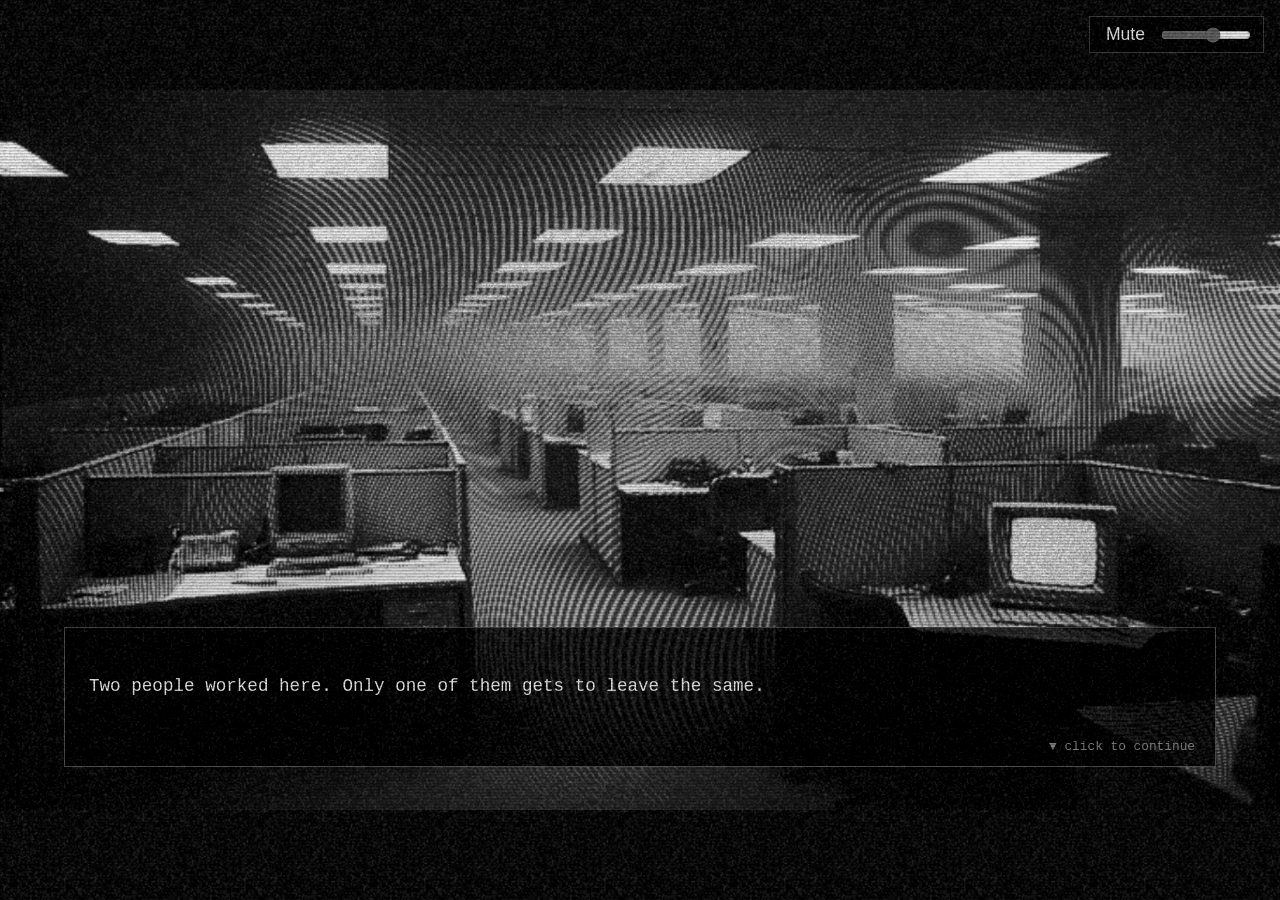
==== play.html @ 59f60d95 "Add the full site: game engine, both story paths, and all pages Static HTML/CSS/JS visual novel with" ====
<!DOCTYPE html>
<html lang="en">
<head>
  <meta charset="UTF-8">
  <meta name="viewport" content="width=device-width, initial-scale=1.0">
  <title>Analog Horror Workplace VN — Play</title>

  <link rel="stylesheet" href="css/style.css">
  <link rel="stylesheet" href="css/effects.css">
</head>
<body>

  <div id="app">

    <div id="grain-overlay"></div>
    <div id="scanline-overlay"></div>

    <audio id="bgm-audio" loop></audio>
    <audio id="sfx-audio"></audio>

    <div id="audio-controls">
      <button id="mute-btn" type="button" aria-label="Mute">Mute</button>
      <input id="volume-slider" type="range" min="0" max="1" step="0.01" value="0.6" aria-label="Volume">
    </div>

    <!-- No site nav here on purpose — keeps the story screens distraction-free.
         Getting here already passed through index.html's content warning. -->

    <!-- The scene engine renders into these elements. -->
    <section id="screen-game" class="screen active">
      <div id="stage">
        <img id="scene-background" src="" alt="">
        <div id="character-layer"></div>
        <div id="dialogue-box">
          <div id="speaker-name"></div>
          <div id="dialogue-text"></div>
          <div id="advance-hint">▼ click to continue</div>
        </div>
        <div id="choice-layer"></div>
      </div>
    </section>

    <!-- Ending screen (death / neutral / survival). -->
    <section id="screen-ending" class="screen">
      <div id="ending-stage">
        <img id="ending-background" src="" alt="">
        <div id="ending-content">
          <h1 id="ending-title"></h1>
          <p id="ending-message"></p>
          <div id="global-stats"></div>
          <div id="credits-viewport" class="hidden">
            <div id="credits-scroll"></div>
          </div>
          <button id="play-again-button" class="btn-primary" type="button">Play Again</button>
        </div>
      </div>
    </section>

  </div>

  <script type="module" src="js/pages/play.js"></script>
</body>
</html>
---- css/style.css ----
/* ============================================================
   style.css — layout, typography, and UI for all screens.
   Visual FX (grain/scanlines/glitch/desaturation) live in effects.css.
   ============================================================ */

* {
  box-sizing: border-box;
}

html, body {
  height: 100%;
  margin: 0;
  background: #000;
  color: #eee;
  font-family: 'Courier New', Courier, monospace;
}

#app {
  position: relative;
  width: 100%;
  height: 100vh;
  overflow: hidden;
}

/* ---------- Screens ---------- */
/* Only one .screen has .active at a time; main.js toggles this class. */
.screen {
  position: absolute;
  inset: 0;
  display: none;
  align-items: center;
  justify-content: center;
}

.screen.active {
  display: flex;
}

.panel {
  max-width: 640px;
  padding: 40px;
  text-align: center;
  background: rgba(0, 0, 0, 0.55);
  border: 1px solid #444;
}

.panel h1 {
  letter-spacing: 0.08em;
  text-transform: uppercase;
  margin-bottom: 20px;
}

.panel p {
  line-height: 1.6;
  color: #ccc;
}

.hint {
  font-size: 0.85em;
  color: #888;
  margin-top: 24px;
  border-top: 1px solid #333;
  padding-top: 16px;
}

/* Keeps text available to screen readers without rendering it visually. */
.visually-hidden {
  position: absolute;
  width: 1px;
  height: 1px;
  margin: -1px;
  padding: 0;
  overflow: hidden;
  clip: rect(0, 0, 0, 0);
  white-space: nowrap;
  border: 0;
}

/* ---------- Main Menu (startup screen) ---------- */
/* Three same-size (1366x768) layers stacked to form the hero image: an
   opaque office background, plus a Carter silhouette and title lockup that
   carry real alpha transparency (converted from flat black-on-white art)
   so they read correctly over both the dark ceiling and the light wall. */
.startup-visual {
  position: absolute;
  inset: 0;
  overflow: hidden;
}

.startup-visual img {
  position: absolute;
  inset: 0;
  width: 100%;
  height: 100%;
  /* contain (not cover): this is a fixed composition — title top-left,
     Carter at the right edge — so nothing is allowed to crop off-screen.
     Letterboxes on viewports that don't match the art's aspect ratio,
     which reads fine since the page background is already black. */
  object-fit: contain;
  object-position: center;
}

.screen-startup .startup-content {
  display: flex;
  align-items: flex-end;
  justify-content: center;
  padding: 0 24px 14vh;
  overflow: visible;
}

.panel-startup {
  max-width: none;
  padding: 0;
  background: transparent;
  border: none;
}

.panel-startup .btn-primary {
  margin-top: 0;
  background: rgba(0, 0, 0, 0.35);
}

.panel-startup .hint {
  max-width: 420px;
  margin: 20px auto 0;
  border-top: none;
  padding: 10px 16px;
  background: rgba(0, 0, 0, 0.45);
}

/* ---------- Buttons ---------- */
.btn-primary {
  display: inline-block;
  margin-top: 24px;
  padding: 12px 28px;
  background: transparent;
  color: #eee;
  border: 1px solid #888;
  font-family: inherit;
  font-size: 1em;
  letter-spacing: 0.05em;
  text-transform: uppercase;
  text-decoration: none;
  cursor: pointer;
}

.btn-primary:hover {
  background: #eee;
  color: #000;
}

/* ---------- Site nav (menu/paths/about/resources pages only, not play.html) ---------- */
#site-nav {
  position: absolute;
  top: 0;
  left: 0;
  right: 0;
  height: 56px;
  z-index: 40;
  display: flex;
  align-items: center;
  gap: 4px;
  padding: 0 20px;
  background: rgba(0, 0, 0, 0.6);
  border-bottom: 1px solid #444;
}

#site-nav a {
  color: #999;
  text-decoration: none;
  text-transform: uppercase;
  letter-spacing: 0.05em;
  font-size: 0.85em;
  padding: 8px 12px;
  border-bottom: 1px solid transparent;
}

#site-nav a:hover {
  color: #eee;
}

#site-nav a[aria-current="page"] {
  color: #eee;
  border-bottom-color: #eee;
}

/* Scrollable content area for non-game pages, sits below #site-nav within
   the still viewport-pinned #app (so grain/scanlines/audio-controls, which
   are positioned relative to #app, stay correctly fixed on every page). */
.page-content {
  position: absolute;
  top: 56px;
  left: 0;
  right: 0;
  bottom: 0;
  overflow-y: auto;
  padding: 40px 24px 80px;
}

.page-content h1 {
  letter-spacing: 0.08em;
  text-transform: uppercase;
  margin-bottom: 8px;
}

.page-content .page-intro {
  color: #999;
  max-width: 640px;
  margin: 0 auto 32px;
  text-align: center;
  line-height: 1.6;
}

/* Center the Main Menu's panel horizontally within the scrollable content
   area (its normal-flow container, unlike the flex-centered .screen panels
   used on the warning/ending screens). */
.page-content .panel {
  margin: 0 auto;
}

/* ---------- Audio controls (persistent, top-right) ---------- */
#audio-controls {
  position: absolute;
  top: 16px;
  right: 16px;
  z-index: 50;
  display: flex;
  align-items: center;
  gap: 8px;
  background: rgba(0, 0, 0, 0.5);
  padding: 6px 10px;
  border: 1px solid #444;
}

#mute-btn {
  background: none;
  border: none;
  color: #eee;
  font-size: 1.1em;
  cursor: pointer;
}

#volume-slider {
  width: 90px;
}

/* ---------- Game stage (scene engine) ---------- */
/* Locked to 16:9 (the native size of every background art asset) and
   centered within the viewport, letterboxing on anything else — so the
   backgrounds never crop differently, and the dialogue/choice layers'
   percentage-based positions land in the same place, on every device.
   The min()/max() pair is the standard CSS-only "object-fit: contain for
   a whole box" trick: it picks whichever of full-width or full-height
   keeps the other axis within the viewport. */
#stage {
  position: relative;
  aspect-ratio: 16 / 9;
  width: min(100vw, calc(100vh * 16 / 9));
  height: min(100vh, calc(100vw * 9 / 16));
}

#scene-background {
  position: absolute;
  inset: 0;
  width: 100%;
  height: 100%;
  object-fit: cover;
}

#character-layer {
  position: absolute;
  inset: 0;
  pointer-events: none;
}

.character-sprite {
  /* Fills the entire stage; object-fit: contain scales the artwork up as
     large as it can go without cropping or distorting it, centered.
     Every character renders centered regardless of a scene's "position"
     field — kept simple on purpose. */
  position: absolute;
  inset: 0;
  width: 100%;
  height: 100%;
  object-fit: contain;
  object-position: center bottom;
}

#dialogue-box {
  position: absolute;
  left: 5%;
  right: 5%;
  bottom: 6%;
  min-height: 140px;
  padding: 20px 24px;
  background: rgba(0, 0, 0, 0.75);
  border: 1px solid #555;
  cursor: pointer;
}

#speaker-name {
  text-transform: uppercase;
  letter-spacing: 0.08em;
  color: #aaa;
  margin-bottom: 8px;
  min-height: 1em;
}

#dialogue-text {
  line-height: 1.6;
  font-size: 1.1em;
}

#advance-hint {
  position: absolute;
  right: 20px;
  bottom: 12px;
  font-size: 0.8em;
  color: #888;
}

#choice-layer {
  position: absolute;
  left: 5%;
  right: 5%;
  bottom: 6%;
  display: none; /* sceneEngine.js switches this to 'flex' once dialogue ends */
  flex-direction: column;
  gap: 10px;
}

.choice-btn {
  padding: 14px 18px;
  text-align: left;
  background: rgba(0, 0, 0, 0.75);
  color: #eee;
  border: 1px solid #666;
  font-family: inherit;
  font-size: 1em;
  cursor: pointer;
}

.choice-btn:hover {
  background: rgba(255, 255, 255, 0.1);
}

/* Disabled choices stay fully visible (that's the point) but can't be clicked. */
.choice-btn.choice-disabled {
  color: #666;
  border-color: #333;
  cursor: not-allowed;
  background: rgba(0, 0, 0, 0.4);
}

.choice-btn.choice-disabled:hover {
  background: rgba(0, 0, 0, 0.4);
}

/* ---------- Ending screen ---------- */
#ending-stage {
  position: relative;
  width: 100%;
  height: 100%;
}

#ending-background {
  position: absolute;
  inset: 0;
  width: 100%;
  height: 100%;
  object-fit: cover;
  opacity: 0.35;
}

#ending-content {
  position: relative;
  z-index: 2;
  width: 100%;
  height: 100%;
  display: flex;
  flex-direction: column;
  align-items: center;
  justify-content: center;
  text-align: center;
  padding: 40px;
}

#ending-title {
  font-size: 2.4em;
  letter-spacing: 0.1em;
  text-transform: uppercase;
  margin-bottom: 16px;
}

#ending-message {
  max-width: 600px;
  line-height: 1.6;
  color: #ccc;
  margin-bottom: 24px;
}

/* Death endings get a starker, more "game over" look. */
.screen-ending-death #ending-title {
  color: #fff;
  font-size: 3em;
}

.screen-ending-death #ending-content {
  background: rgba(0, 0, 0, 0.4);
}

/* ---------- Global (cross-player) choice stats ---------- */
/* Empty by default (no markup rendered) whenever Firebase isn't configured
   or hasn't returned data yet for a given decision point — see main.js's
   renderGlobalChoiceStats(). */
#global-stats {
  width: 100%;
  max-width: 640px;
  margin-bottom: 20px;
}

.global-stat-block {
  margin-bottom: 12px;
  padding-bottom: 12px;
  border-bottom: 1px dashed #333;
}

.global-stat-block:last-child {
  border-bottom: none;
}

.global-stat-row {
  padding: 4px 0;
  font-size: 0.9em;
  color: #999;
}

/* The option this player actually picked, called out from the pack. */
.global-stat-row-picked {
  color: #eee;
  font-weight: bold;
}

.global-stat-row-picked::before {
  content: '▸ ';
}

/* ---------- Scrolling credits / stats block ---------- */
#credits-viewport {
  width: 100%;
  max-width: 640px;
  height: 260px;
  overflow: hidden;
  position: relative;
  border-top: 1px solid #444;
  border-bottom: 1px solid #444;
  margin-bottom: 24px;
}

#credits-viewport.hidden {
  display: none;
}

#credits-scroll {
  position: absolute;
  width: 100%;
  animation: credits-scroll-up 28s linear infinite;
}

.credit-entry {
  padding: 18px 12px;
  border-bottom: 1px dashed #333;
}

.credit-stat {
  color: #eee;
  line-height: 1.5;
}

.credit-source {
  margin-top: 6px;
  font-size: 0.8em;
  color: #888;
  text-transform: uppercase;
  letter-spacing: 0.05em;
}

.credit-source a {
  color: inherit;
  text-decoration: underline;
}

@keyframes credits-scroll-up {
  from { transform: translateY(100%); }
  to   { transform: translateY(-100%); }
}

/* ---------- Generic content cards (About / Resources pages) ---------- */
.content-section {
  max-width: 720px;
  margin: 0 auto 48px;
}

/* Wider variant for content that needs more horizontal room than prose does
   (currently just the Paths tree diagram) — still centered, still caps out
   so the diagram doesn't stretch edge-to-edge on very wide screens. */
.content-section-wide {
  max-width: 1100px;
  margin: 0 auto 48px;
}

.content-section h2 {
  text-transform: uppercase;
  letter-spacing: 0.06em;
  border-bottom: 1px solid #444;
  padding-bottom: 10px;
  margin-bottom: 20px;
}

.content-card {
  padding: 16px 18px;
  margin-bottom: 12px;
  background: rgba(0, 0, 0, 0.4);
  border: 1px solid #444;
}

.content-card-title {
  color: #eee;
  font-weight: bold;
}

.content-card-subtitle {
  color: #999;
  font-size: 0.85em;
  margin-top: 4px;
}

.content-card-body {
  margin-top: 8px;
  color: #ccc;
  line-height: 1.5;
  font-size: 0.9em;
}

.content-card a {
  color: #eee;
}

/* ---------- Paths page (auto-generated story tree) ---------- */
#tree-viewport {
  position: relative;
  max-width: 100%;
  overflow-x: auto;
  border: 1px solid #444;
  background: rgba(0, 0, 0, 0.3);
  /* Keeps the topmost edge labels from crowding the border — paths.js's
     tooltip Y-position math adds this same offset, so keep them in sync. */
  padding-top: 24px;
  /* Make the scrollbar itself visibly part of the UI (some platforms hide
     overlay scrollbars entirely until hovered) — a wide diagram with no
     visible way to scroll it reads as broken, not intentional. */
  scrollbar-width: thin;
  scrollbar-color: #666 transparent;
}

#tree-viewport::-webkit-scrollbar {
  height: 10px;
}

#tree-viewport::-webkit-scrollbar-thumb {
  background: #666;
}

#tree-viewport::-webkit-scrollbar-track {
  background: transparent;
}

/* Hover popup for an edge's global choice stats — positioned by paths.js
   relative to #tree-viewport (so it scrolls with the diagram), hidden
   whenever there's no data for that edge yet, same silent-degradation
   pattern as the rest of the global stats feature. */
#tree-tooltip {
  position: absolute;
  z-index: 30;
  padding: 8px 12px;
  background: rgba(0, 0, 0, 0.9);
  border: 1px solid #666;
  color: #eee;
  font-size: 0.85em;
  white-space: nowrap;
  pointer-events: none;
  transform: translateX(-50%);
}

#tree-tooltip.hidden {
  display: none;
}

.tree-node rect {
  fill: rgba(0, 0, 0, 0.6);
  stroke: #888;
  stroke-width: 1;
}

.tree-node.tree-node-ending rect {
  stroke: #eee;
  stroke-width: 2;
}

.tree-node text {
  fill: #eee;
  font-family: 'Courier New', Courier, monospace;
  font-size: 12px;
}

.tree-edge {
  stroke: #888;
  stroke-width: 1.5;
  fill: none;
}

/* Invisible, much fatter copy of each edge's curve purely as a hover hit
   target — the visible line is only 1.5px wide, too thin to reliably
   hover directly. */
.tree-edge-hit {
  stroke: transparent;
  stroke-width: 18;
  fill: none;
  cursor: pointer;
}

.tree-edge-disabled {
  stroke: #444;
  stroke-dasharray: 4 4;
}

.tree-edge-label {
  fill: #999;
  font-family: 'Courier New', Courier, monospace;
  font-size: 11px;
}

/* Sits behind .tree-edge-label so the text stays legible over the grain
   overlay and wherever a label happens to cross a connecting line. */
.tree-edge-label-bg {
  fill: #000;
  fill-opacity: 0.7;
}
---- css/effects.css ----
/* ============================================================
   effects.css — analog horror look: desaturation, grain, scanlines, glitch.
   Keep these deliberately gentle: unsettling via distortion, never rapid
   bright/dark flashing (photosensitivity).
   ============================================================ */

/* Everything in the game is forced to black & white, so any color image
   dropped into /assets/ automatically matches without pre-editing. */
#app {
  filter: grayscale(1) contrast(1.15) brightness(0.95);
}

/* ---------- Scanlines ---------- */
#scanline-overlay {
  position: fixed;
  inset: 0;
  z-index: 90;
  pointer-events: none;
  background: repeating-linear-gradient(
    to bottom,
    rgba(0, 0, 0, 0.35) 0px,
    rgba(0, 0, 0, 0.35) 1px,
    rgba(0, 0, 0, 0) 2px,
    rgba(0, 0, 0, 0) 3px
  );
  mix-blend-mode: multiply;
  opacity: 0.5;
}

/* ---------- Film grain ---------- */
/* background-image is set inline by effects.js (data URL of a noise tile). */
#grain-overlay {
  position: fixed;
  inset: -50px; /* oversized so the jitter animation never reveals an edge */
  z-index: 91;
  pointer-events: none;
  opacity: 0.18;
  background-repeat: repeat;
  background-size: 180px 180px;
  animation: grain-jitter 700ms steps(6) infinite;
}

@keyframes grain-jitter {
  0%   { transform: translate(0, 0); }
  20%  { transform: translate(-4%, 2%); }
  40%  { transform: translate(3%, -3%); }
  60%  { transform: translate(-2%, -2%); }
  80%  { transform: translate(4%, 1%); }
  100% { transform: translate(0, 0); }
}

/* ---------- Glitch (triggered per-scene via .glitch on #stage / #ending-stage) ---------- */
/* One-shot, ~1.5s: slight positional jitter + horizontal slice offsets.
   Deliberately no opacity/brightness flicker — reads as "wrong" without
   ever strobing. */
.glitch {
  animation: glitch-jitter 1.5s steps(2, end) 1;
}

@keyframes glitch-jitter {
  0%   { transform: translate(0, 0); clip-path: inset(0 0 0 0); }
  10%  { transform: translate(-6px, 2px); clip-path: inset(10% 0 60% 0); }
  20%  { transform: translate(5px, -3px); clip-path: inset(50% 0 20% 0); }
  30%  { transform: translate(-4px, 0); clip-path: inset(0 0 0 0); }
  45%  { transform: translate(6px, 3px); clip-path: inset(70% 0 5% 0); }
  60%  { transform: translate(-3px, -2px); clip-path: inset(0 0 0 0); }
  75%  { transform: translate(4px, 1px); clip-path: inset(30% 0 40% 0); }
  100% { transform: translate(0, 0); clip-path: inset(0 0 0 0); }
}

/* Respect reduced-motion preferences: no grain jitter or glitch animation,
   fall back to a static (but still desaturated) look. */
@media (prefers-reduced-motion: reduce) {
  #grain-overlay {
    animation: none;
  }
  .glitch {
    animation: none;
  }
}
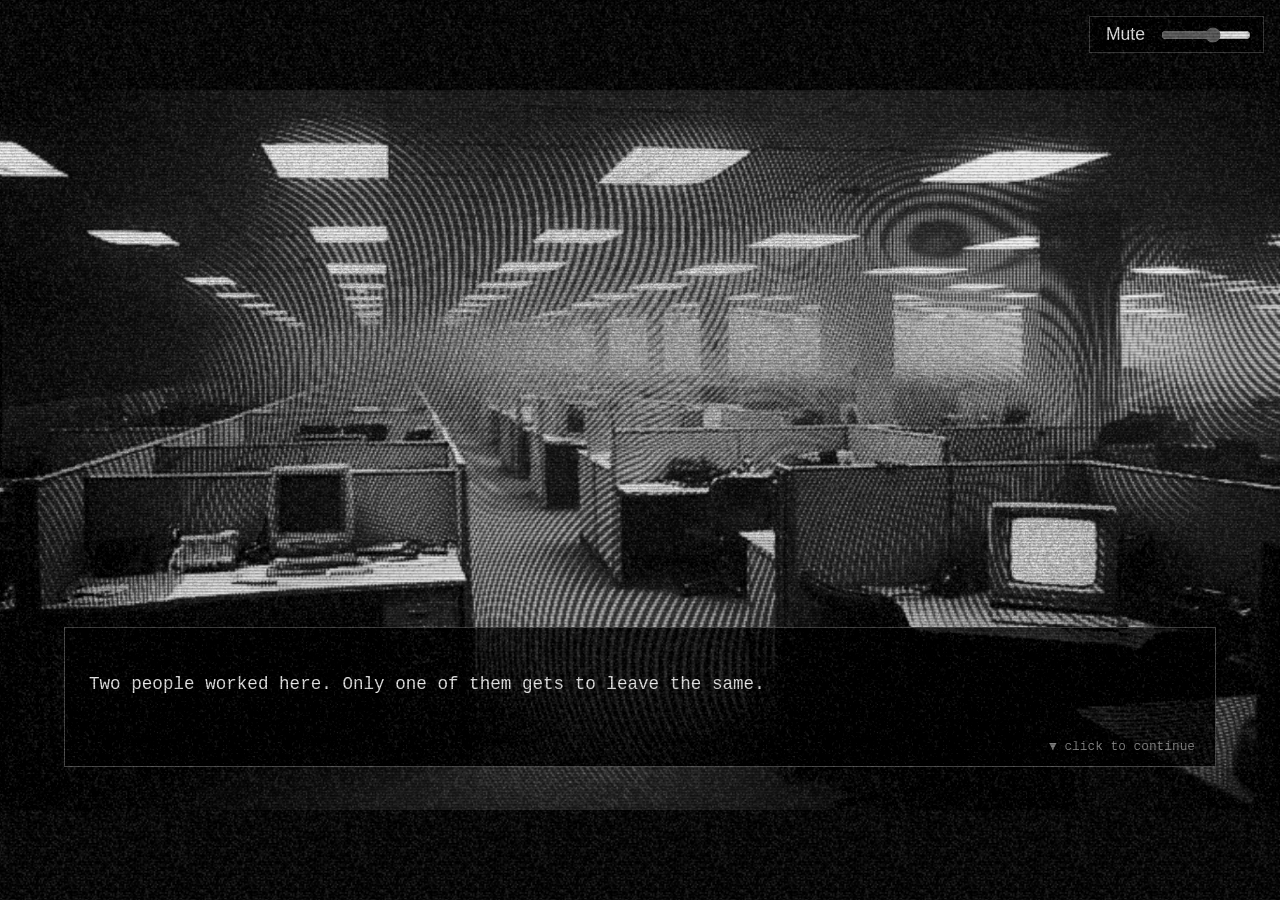
==== commit 0b17dcd8: "Update vertical UI" ====
--- a/play.html
+++ b/play.html
@@ -29,8 +29,10 @@
     <!-- The scene engine renders into these elements. -->
     <section id="screen-game" class="screen active">
       <div id="stage">
-        <img id="scene-background" src="" alt="">
-        <div id="character-layer"></div>
+        <div id="stage-visual">
+          <img id="scene-background" src="" alt="">
+          <div id="character-layer"></div>
+        </div>
         <div id="dialogue-box">
           <div id="speaker-name"></div>
           <div id="dialogue-text"></div>
--- a/css/style.css
+++ b/css/style.css
@@ -257,6 +257,16 @@
   aspect-ratio: 16 / 9;
   width: min(100vw, calc(100vh * 16 / 9));
   height: min(100vh, calc(100vw * 9 / 16));
+  /* Lets the dialogue box size itself relative to the stage's own
+     rendered height (cqh) instead of the raw viewport — otherwise a
+     fixed px min-height that looks right on a full-viewport desktop
+     stage swallows most of a small, letterboxed phone stage. */
+  container-type: size;
+}
+
+#stage-visual {
+  position: absolute;
+  inset: 0;
 }
 
 #scene-background {
@@ -264,7 +274,17 @@
   inset: 0;
   width: 100%;
   height: 100%;
-  object-fit: cover;
+  /* contain, not cover: in the default (desktop) layout #stage-visual is
+     always exactly 16:9 — same as this image — so the two are identical
+     there. In the portrait stacked layout below, #stage-visual's box
+     comes from flex-grow and won't be exactly 16:9, and contain is what
+     letterboxes the art inside it instead of cropping it. */
+  object-fit: contain;
+  /* Matches .character-sprite's object-position below — when the two
+     don't share an anchor, any letterbox slack inside #stage-visual (only
+     present in the portrait layout) pulls the background and the
+     characters standing on it to different heights. */
+  object-position: center bottom;
 }
 
 #character-layer {
@@ -291,8 +311,18 @@
   left: 5%;
   right: 5%;
   bottom: 6%;
-  min-height: 140px;
-  padding: 20px 24px;
+  /* clamp(), not a bare cq value: on a full-height desktop stage this
+     matches the old fixed 140px/20px/24px look, but on a small,
+     letterboxed phone stage (see #stage's container-type) it stops
+     shrinking at a still-readable floor instead of either overflowing
+     the box (fixed px) or shrinking to unreadably tiny text (pure cq). */
+  min-height: clamp(90px, 20cqh, 140px);
+  padding: clamp(12px, 2.5cqh, 20px) clamp(14px, 2.5cqw, 24px);
+  /* Reserves its own strip below the text for #advance-hint (which is
+     absolutely positioned, so it doesn't push text out of its way on
+     its own) — without this, long last lines run into the hint once
+     the box shrinks toward its floor size. */
+  padding-bottom: clamp(28px, 6cqh, 40px);
   background: rgba(0, 0, 0, 0.75);
   border: 1px solid #555;
   cursor: pointer;
@@ -308,13 +338,13 @@
 
 #dialogue-text {
   line-height: 1.6;
-  font-size: 1.1em;
+  font-size: clamp(13px, 3cqw, 17.6px);
 }
 
 #advance-hint {
   position: absolute;
-  right: 20px;
-  bottom: 12px;
+  right: clamp(10px, 2.5cqw, 20px);
+  bottom: clamp(8px, 2cqh, 12px);
   font-size: 0.8em;
   color: #888;
 }
@@ -329,14 +359,50 @@
   gap: 10px;
 }
 
+/* Portrait screens (phones held upright, tablets in portrait) letterbox
+   top/bottom, not side-to-side — that spare vertical space can host the
+   dialogue box instead of it overlaying the image. Landscape windows
+   (including pillarboxed ultrawide desktops) letterbox on the sides
+   instead, where stacking wouldn't help, so they keep the overlay above. */
+@media (orientation: portrait) {
+  #stage {
+    width: 100%;
+    height: 100%;
+    aspect-ratio: auto;
+    display: flex;
+    flex-direction: column;
+    gap: 16px;
+  }
+
+  #stage-visual {
+    position: relative;
+    inset: auto;
+    width: 100%;
+    flex: 1 1 auto;
+    min-height: 0;
+    overflow: hidden;
+  }
+
+  #dialogue-box,
+  #choice-layer {
+    position: relative;
+    left: auto;
+    right: auto;
+    bottom: auto;
+    width: 90%;
+    margin: 0 auto;
+    flex-shrink: 0;
+  }
+}
+
 .choice-btn {
-  padding: 14px 18px;
+  padding: clamp(8px, 2cqh, 14px) clamp(10px, 2.5cqw, 18px);
   text-align: left;
   background: rgba(0, 0, 0, 0.75);
   color: #eee;
   border: 1px solid #666;
   font-family: inherit;
-  font-size: 1em;
+  font-size: clamp(13px, 3cqw, 16px);
   cursor: pointer;
 }
 
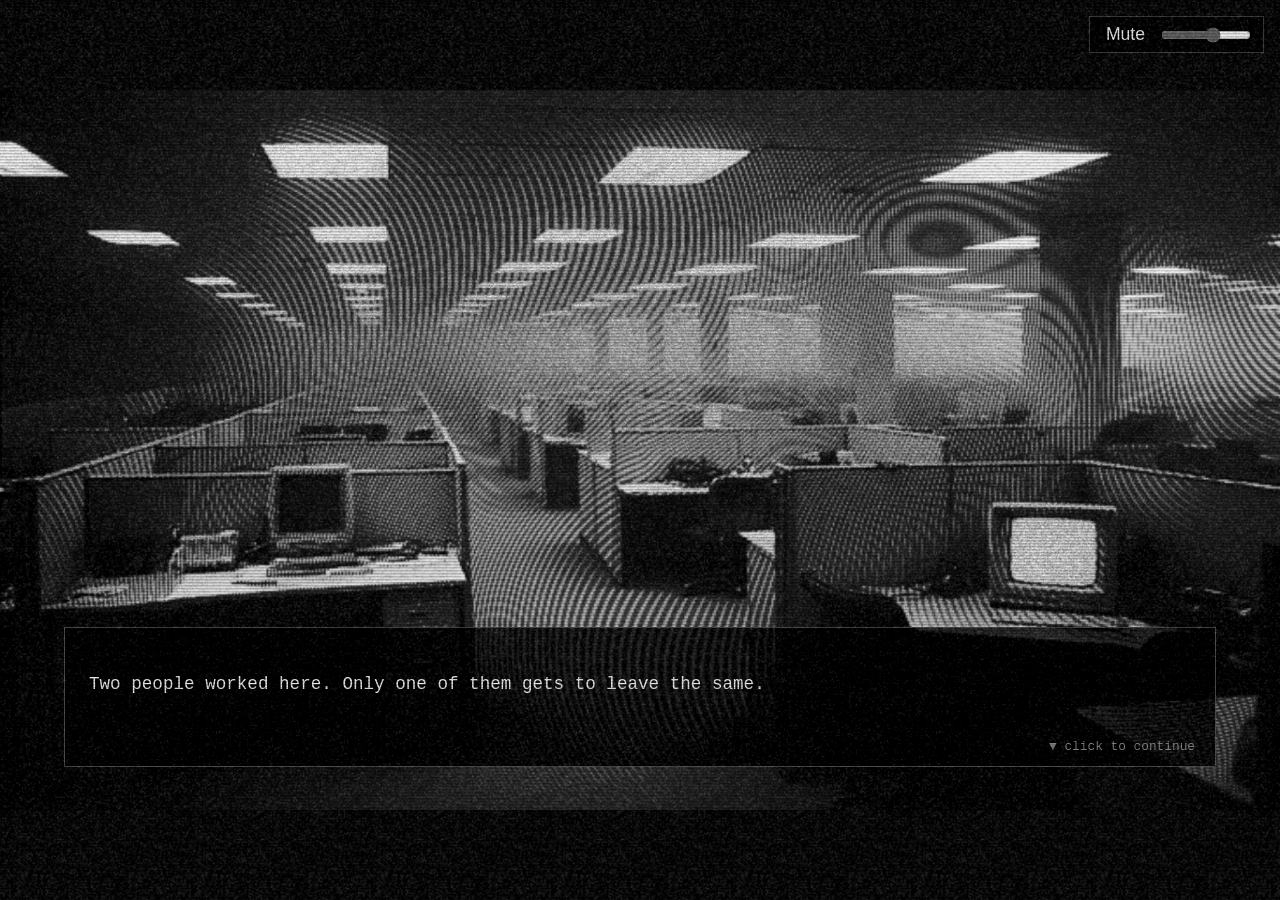
==== commit 9f9135d5: "background audio" ====
--- a/play.html
+++ b/play.html
@@ -49,7 +49,6 @@
         <div id="ending-content">
           <h1 id="ending-title"></h1>
           <p id="ending-message"></p>
-          <div id="global-stats"></div>
           <div id="credits-viewport" class="hidden">
             <div id="credits-scroll"></div>
           </div>
--- a/css/style.css
+++ b/css/style.css
@@ -283,8 +283,10 @@
   /* Matches .character-sprite's object-position below — when the two
      don't share an anchor, any letterbox slack inside #stage-visual (only
      present in the portrait layout) pulls the background and the
-     characters standing on it to different heights. */
-  object-position: center bottom;
+     characters standing on it to different heights. Centered (not
+     bottom-anchored) so the art sits in the middle of the portrait
+     layout's flex-grown visual area, not pinned to its bottom edge. */
+  object-position: center;
 }
 
 #character-layer {
@@ -297,13 +299,14 @@
   /* Fills the entire stage; object-fit: contain scales the artwork up as
      large as it can go without cropping or distorting it, centered.
      Every character renders centered regardless of a scene's "position"
-     field — kept simple on purpose. */
+     field — kept simple on purpose. Matches #scene-background's
+     object-position so the two stay aligned to each other. */
   position: absolute;
   inset: 0;
   width: 100%;
   height: 100%;
   object-fit: contain;
-  object-position: center bottom;
+  object-position: center;
 }
 
 #dialogue-box {
@@ -475,42 +478,6 @@
   background: rgba(0, 0, 0, 0.4);
 }
 
-/* ---------- Global (cross-player) choice stats ---------- */
-/* Empty by default (no markup rendered) whenever Firebase isn't configured
-   or hasn't returned data yet for a given decision point — see main.js's
-   renderGlobalChoiceStats(). */
-#global-stats {
-  width: 100%;
-  max-width: 640px;
-  margin-bottom: 20px;
-}
-
-.global-stat-block {
-  margin-bottom: 12px;
-  padding-bottom: 12px;
-  border-bottom: 1px dashed #333;
-}
-
-.global-stat-block:last-child {
-  border-bottom: none;
-}
-
-.global-stat-row {
-  padding: 4px 0;
-  font-size: 0.9em;
-  color: #999;
-}
-
-/* The option this player actually picked, called out from the pack. */
-.global-stat-row-picked {
-  color: #eee;
-  font-weight: bold;
-}
-
-.global-stat-row-picked::before {
-  content: '▸ ';
-}
-
 /* ---------- Scrolling credits / stats block ---------- */
 #credits-viewport {
   width: 100%;
